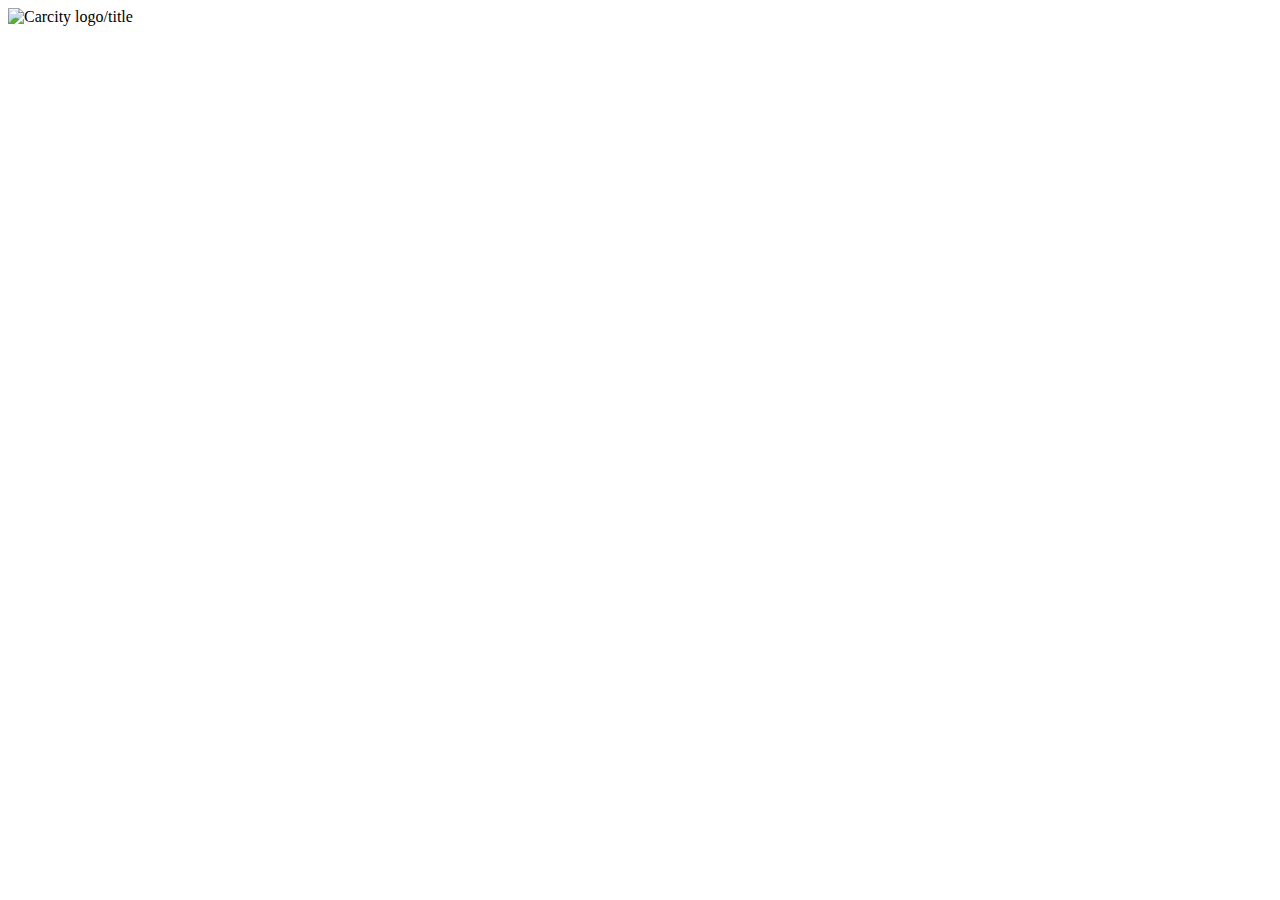
==== index.html @ 258c3e5c "basic" ====
<!DOCTYPE html>
<html lang="en">
<head>
    <meta charset="UTF-8">
    <meta http-equiv="X-UA-Compatible" content="IE=edge">
    <meta name="viewport" content="width=device-width, initial-scale=1.0">
    <title>Document</title>
    <link rel="stylesheet" href="./css/reset.css">
    <link rel="stylesheet" href="./css/main.css">

</head>
<body>
    <div class="container"> 
        <img src="imageinsvg/carcitylogo (1).svg" alt="Carcity logo/title" class="Logo">
        <!--add carcity logo here--> 
        </img>
        <nav>
            <ul class="other options" >



            </ul>


        </nav>
    </div>
</body>
</html>
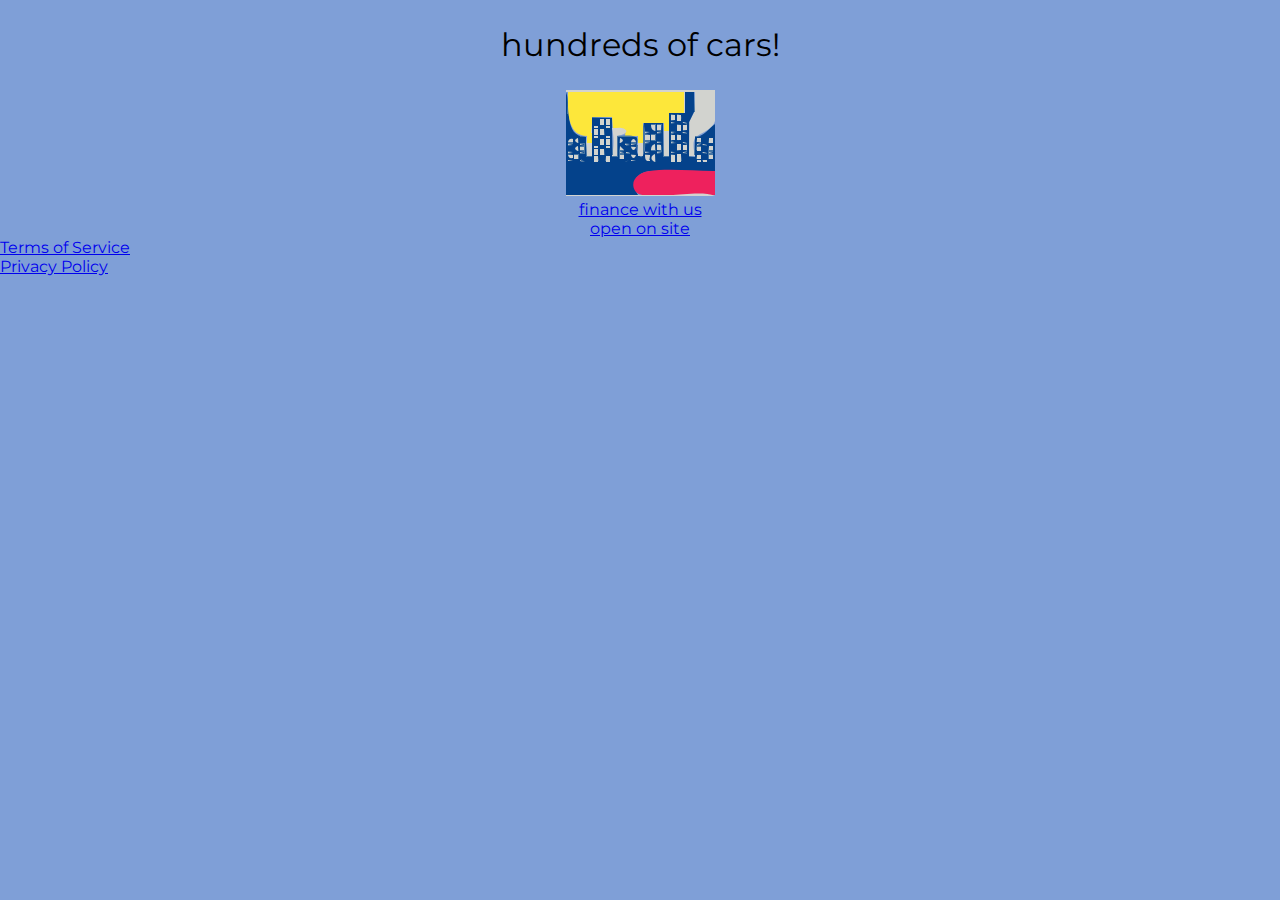
==== commit 585d46e3: "css home page edits" ====
--- a/index.html
+++ b/index.html
@@ -10,19 +10,48 @@
 
 </head>
 <body>
-    <div class="container"> 
-        <img src="imageinsvg/carcitylogo (1).svg" alt="Carcity logo/title" class="Logo">
-        <!--add carcity logo here--> 
-        </img>
-        <nav>
-            <ul class="other options" >
+
+    <div class="everything"> 
+
+        
+
+        <section> <!--text on left--> 
+            <p class="flavourtext">hundreds of cars!</p> 
+        </section>
+
+        <nav> <!--sidebar--> 
+            <div class="home-page-sidebar-navigation">
+                <img src="imageinsvg/carcitylogo (1).svg" alt="Carcity logo/title" class="Logo">
+                <!--add carcity logo here--> 
+                </img>
+
+                <div class="other-options">
+                    <ul>
+                        <li><a href="#">finance with us</a></li>
+                        <li><a href="#">open on site</a></li>
 
 
 
-            </ul>
+                    </ul>
+                </div>
+            </div>
 
 
         </nav>
+
+
+        <div class="blue leftside container">
+            <!--add car pictures here-->
+        </div>
+        
+    </div>
+
+    <div class="footer-container">
+    <ul class="'footer-links">
+            
+        <li><a href="#">Terms of Service</a></li>
+        <li><a href="#">Privacy Policy</a></li>
+    </ul>
     </div>
 </body>
 </html>--- a/css/main.css
+++ b/css/main.css
@@ -0,0 +1,23 @@
+@import url('https://fonts.googleapis.com/css?family=Montserrat:400,600');
+
+body {
+    margin: 0; 
+    background: rgba(100, 139, 206, 0.824);
+    font-family: 'Montserrat', sans-serif;
+}
+
+p, blockquote {
+    font-size: 2rem;
+    line-height: 1.6rem ;
+}
+
+ul {
+    list-style-type: none;
+    margin: 0;
+    padding: 0;
+
+}
+
+.everything {
+    text-align:  center;
+}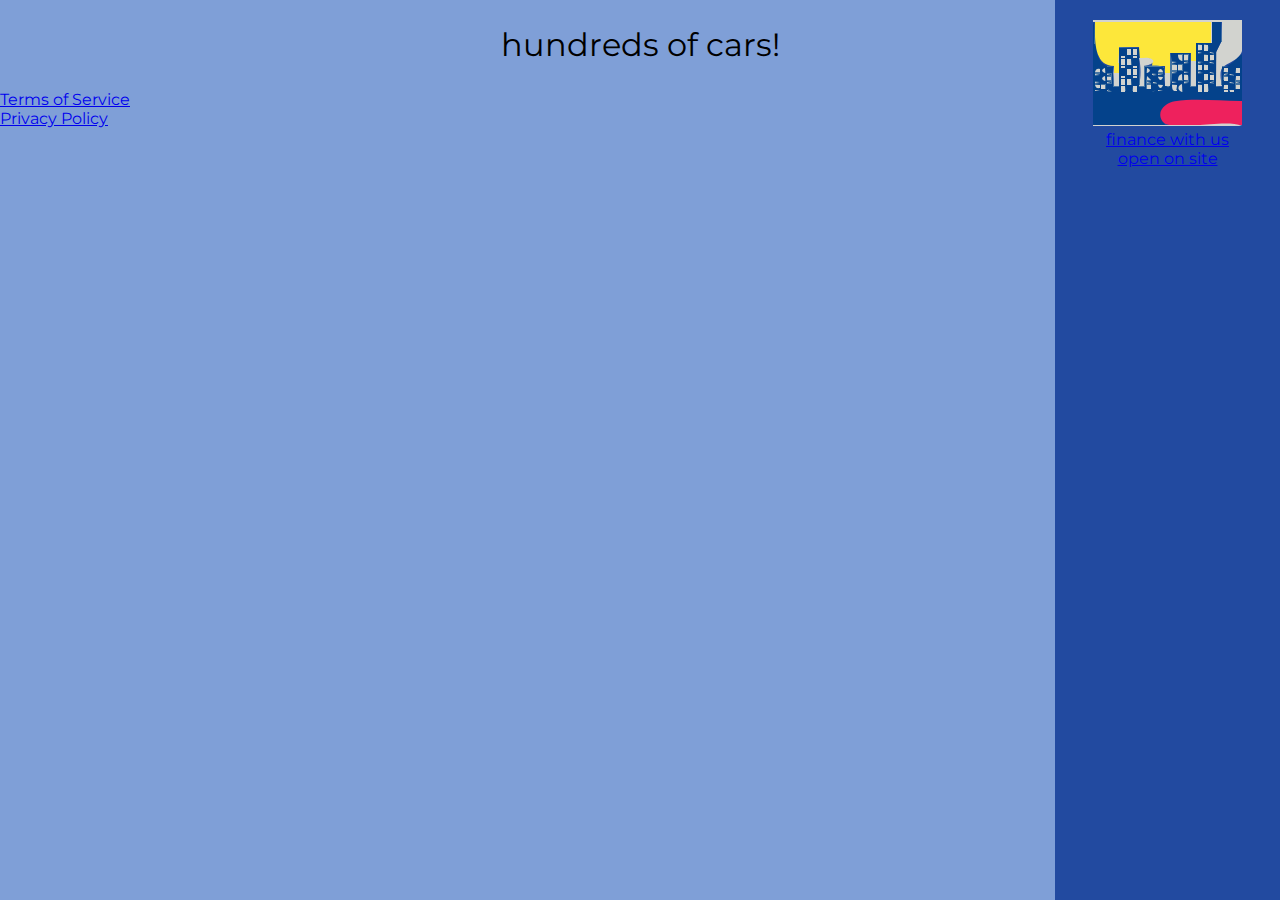
==== commit 61149ab9: "sidebar" ====
--- a/index.html
+++ b/index.html
@@ -21,19 +21,27 @@
 
         <nav> <!--sidebar--> 
             <div class="home-page-sidebar-navigation">
-                <img src="imageinsvg/carcitylogo (1).svg" alt="Carcity logo/title" class="Logo">
-                <!--add carcity logo here--> 
-                </img>
 
-                <div class="other-options">
-                    <ul>
-                        <li><a href="#">finance with us</a></li>
-                        <li><a href="#">open on site</a></li>
+                <div class="sidebar">
+
+                    <img src="imageinsvg/carcitylogo (1).svg" alt="Carcity logo/title" class="Logo">
+                    <!--add carcity logo here--> 
+                    </img>
+
+
+                    <div class="other-options">
+                        <ul>
+                            <li><a href="#">finance with us</a></li>
+                            <li><a href="#">open on site</a></li>
 
 
 
-                    </ul>
-                </div>
+                        </ul>
+
+                    </div>
+                
+                </div>    
+
             </div>
 
 
--- a/css/main.css
+++ b/css/main.css
@@ -20,4 +20,16 @@
 
 .everything {
     text-align:  center;
+}
+
+.home-page-sidebar-navigation .sidebar{
+    background: rgb(34, 74, 160);
+    position: fixed;
+    top: 0;
+    right: 0;
+    width: 225px;
+    height: 100%;
+    padding: 20px 0;
+    transition: all 0.5s ease-in-out;
+
 }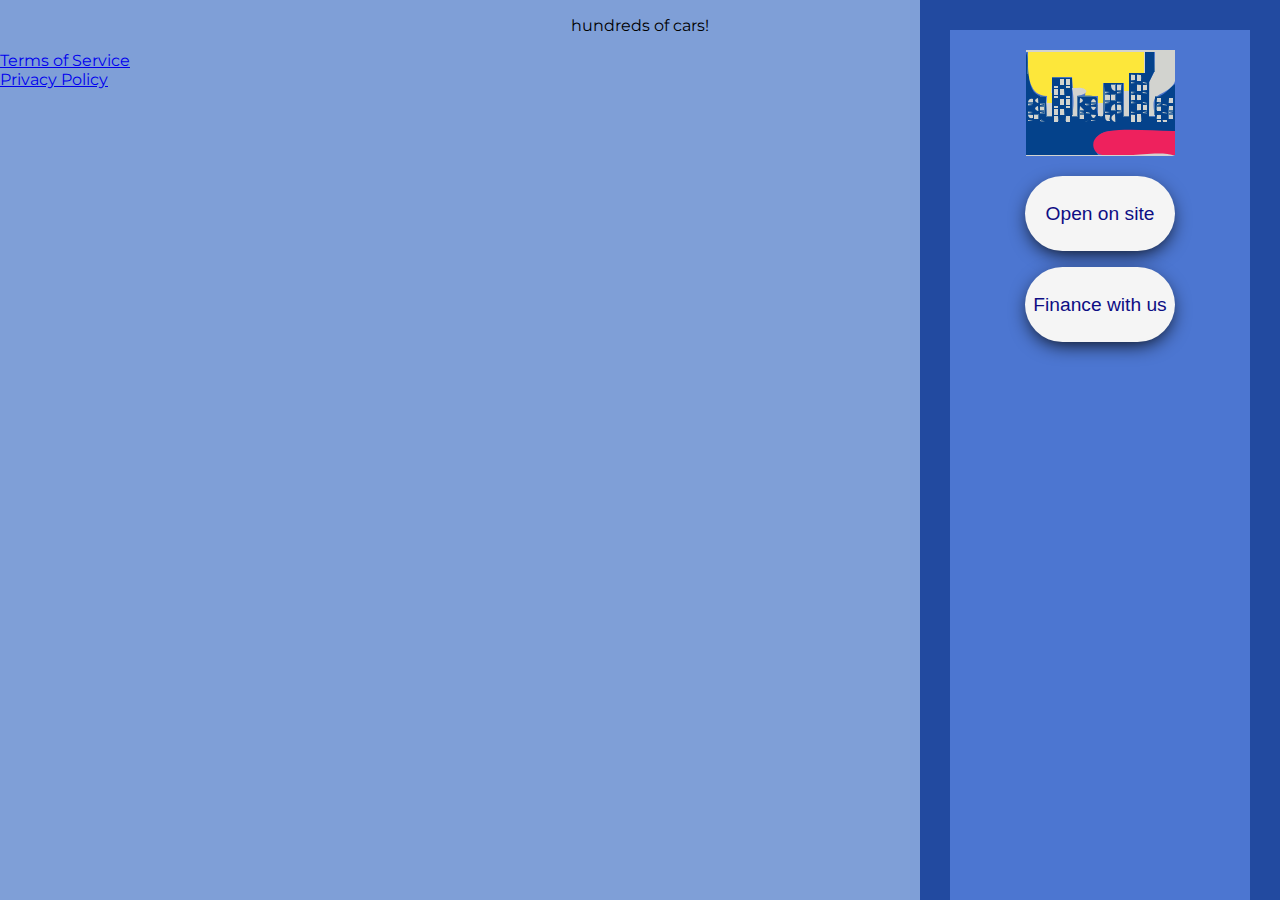
==== commit 0d41742e: "buttons" ====
--- a/index.html
+++ b/index.html
@@ -29,14 +29,15 @@
                     </img>
 
 
-                    <div class="other-options">
-                        <ul>
-                            <li><a href="#">finance with us</a></li>
-                            <li><a href="#">open on site</a></li>
-
-
-
-                        </ul>
+                   <div class="other-options-onsite">
+                        <button class="onsite">
+                            <p class="p-onsite">Open on site</p>
+                        </button>
+                    </div>
+                    <div class="other-options-finances">
+                        <button class="finance">
+                            <p class="p-fiances">Finance with us</p>
+                        </button>
 
                     </div>
                 
--- a/css/main.css
+++ b/css/main.css
@@ -6,10 +6,7 @@
     font-family: 'Montserrat', sans-serif;
 }
 
-p, blockquote {
-    font-size: 2rem;
-    line-height: 1.6rem ;
-}
+
 
 ul {
     list-style-type: none;
@@ -18,18 +15,42 @@
 
 }
 
+.other-options-onsite{
+    padding: 1rem;
+}
+
+button{
+    font-size: 1.2rem;
+    width: 150px;
+    height: 75px;
+    border: 0;
+    outline: none;
+    background: whitesmoke;
+    color: rgb(14, 14, 132);
+    border-radius: 40px;
+    text-align: center;
+    box-shadow: 0 6px 20px -5px black;
+    
+}
+
+button hover{
+    color: rgb(0, 0, 0);
+}
+
 .everything {
     text-align:  center;
 }
 
 .home-page-sidebar-navigation .sidebar{
-    background: rgb(34, 74, 160);
+    border: 30px solid rgb(34, 74, 160);
+    background: rgb(76, 118, 209);
     position: fixed;
     top: 0;
     right: 0;
-    width: 225px;
+    width: 300px;
     height: 100%;
     padding: 20px 0;
     transition: all 0.5s ease-in-out;
+    
 
 }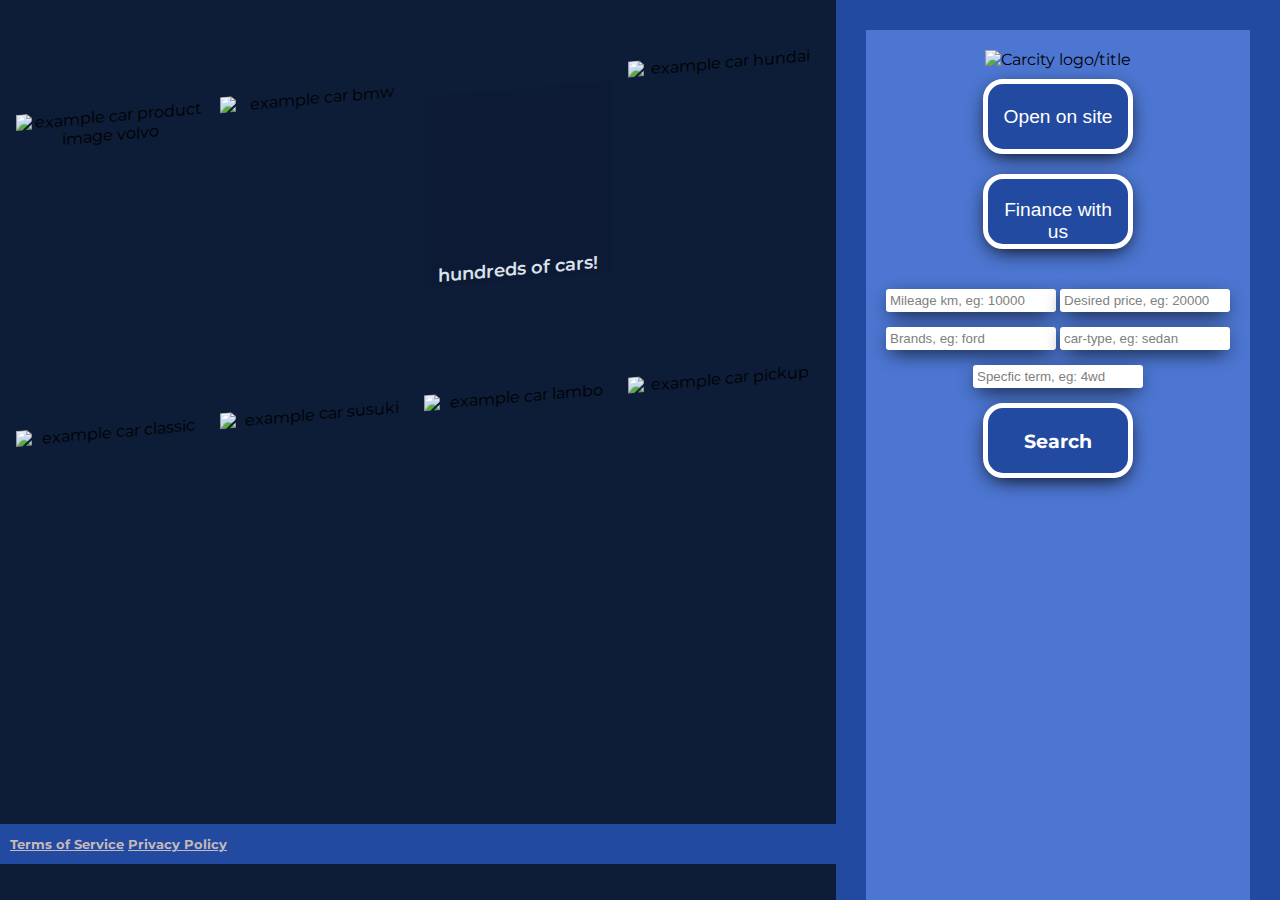
==== commit 2b8ef4b7: "starting carsearch page and other small edits" ====
--- a/index.html
+++ b/index.html
@@ -5,8 +5,8 @@
     <meta http-equiv="X-UA-Compatible" content="IE=edge">
     <meta name="viewport" content="width=device-width, initial-scale=1.0">
     <title>Document</title>
-    <link rel="stylesheet" href="./css/reset.css">
-    <link rel="stylesheet" href="./css/main.css">
+    <link rel="stylesheet" href="css/reset.css">
+    <link rel="stylesheet" href="css/main.css">
 
 </head>
 <body>
@@ -14,53 +14,81 @@
     <div class="everything"> 
 
         
+        <div class="main-container">
 
-        <section> <!--text on left--> 
-            <p class="flavourtext">hundreds of cars!</p> 
-        </section>
-
-        <nav> <!--sidebar--> 
-            <div class="home-page-sidebar-navigation">
-
-                <div class="sidebar">
-
-                    <img src="imageinsvg/carcitylogo (1).svg" alt="Carcity logo/title" class="Logo">
-                    <!--add carcity logo here--> 
-                    </img>
-
-
-                   <div class="other-options-onsite">
-                        <button class="onsite">
-                            <p class="p-onsite">Open on site</p>
-                        </button>
+            <div class="image-grid">
+                <img src="https://carwow-uk-wp-3.imgix.net/Volvo-XC40-white-scaled.jpg" alt="example car product image volvo">
+                <img src="https://images.pexels.com/photos/170811/pexels-photo-170811.jpeg" alt="example car bmw"> 
+                    <div class="flavourtext-background">
+                        <p class="flavourtext">hundreds of cars!</p> 
                     </div>
-                    <div class="other-options-finances">
-                        <button class="finance">
-                            <p class="p-fiances">Finance with us</p>
-                        </button>
-
-                    </div>
-                
-                </div>    
+                <img src="https://altousmotors.com.au/wp-content/uploads/2020/10/2.jpg" alt="example car hundai">
+                <img src="https://mgcc.com.au/wanted/laj481-3.jpg" alt="example car classic">
+                <img src="https://carsguide-res.cloudinary.com/image/upload/f_auto,fl_lossy,q_auto,t_cg_hero_large/v1/editorial/review/hero_image/2020-Suzuki-Swift-GL-Navigator-Auto-red-1001x565-1.jpg" alt="example car susuki">
+                <img src="http://autorepairshamburg.com/wp-content/uploads/2021/04/how-much-would-you-pay-for-a-salvaged-lamborghini-huracan-performante-1200x900.jpg" alt="example car lambo">
+                <img src="https://images.drive.com.au/driveau/image/upload/c_fill,f_auto,h_255,q_auto:best,w_445/vehicles/used/B9G7SIHfSXe5L1rAbVdR" alt="example car pickup">
+            
 
             </div>
 
+        </div>
+
+
+        <nav class="nav-sidebars"> <!--sidebar--> 
+                <div class="home-page-sidebar-navigation">
+                    <div class="sidebar">
+
+                        <img src="https://www.carcity.com.au/images/logo.png" alt="Carcity logo/title" class="Logo">
+                        <!--add carcity logo here--> 
+                        </img>
+
+
+                        <div class="other-options-onsite">
+                         <button class="onsite">
+                             <p class="p-onsite">Open on site</p>
+                           </button>
+                        </div>
+
+                        <div class="other-options-finances">
+                            <button class="finance">
+                              <p class="p-fiances">Finance with us</p>
+                            </button>
+
+                        </div>
+                        
+                        <input class="Milage" type="text" placeholder="Mileage km, eg: 10000"></input>
+                        <input class="Price" type="text" placeholder="Desired price, eg: 20000"></input>
+                        <input class="Brands" type="text" placeholder="Brands, eg: ford"></input>
+                        <input class="car-type" type="text" placeholder="car-type, eg: sedan"></input>
+                        <input class="Specfics" type="text" placeholder="Specfic term, eg: 4wd"></input>
+
+                        <div class="other-options-finances">
+                            <button class="Search">
+                              <ul><li><a class="a-search" href="pages/carsearch.html">Search</a></li></ul>
+                            </button>
+
+                        </div>
+                        
+                    </div>    
+
+                </div>
 
         </nav>
 
 
-        <div class="blue leftside container">
-            <!--add car pictures here-->
-        </div>
-        
+
     </div>
 
-    <div class="footer-container">
-    <ul class="'footer-links">
-            
-        <li><a href="#">Terms of Service</a></li>
-        <li><a href="#">Privacy Policy</a></li>
-    </ul>
+    <div id="footer-outer">
+        <div class="footer-table">
+          <ul id="footer-links">
+            <li><a class="footerlink" href="#">Terms of Service</a></li>
+            <li><a class="footerlink" href="#">Privacy Policy</a></li>
+          </ul>
+        </div>
     </div>
+
 </body>
-</html>+</html>
+
+<!-- box-shadow: 0 6px 20px -5px black inset; put this into javascript on button press-->--- a/css/main.css
+++ b/css/main.css
@@ -2,22 +2,90 @@
 
 body {
     margin: 0; 
-    background: rgba(100, 139, 206, 0.824);
+    background: rgba(1, 17, 45, 0.952);
     font-family: 'Montserrat', sans-serif;
+    background-image: url(https://static.photocrowd.com/upl/dw/cms.SW1POXRq6etAsv8q2WTQ-hd.jpeg);
+    
 }
 
 
+.image-grid{
+    --gap: 16px;
+    --number-columns: 4;
+    --image-height: 300px;
+
+    margin-top: 5%;
+    transform: skewY(-5deg);
+    box-sizing: border-box;
+    padding: var(--gap); 
+    width: 65%;
+    display: grid;
+    grid-template-columns: repeat(var(--number-columns), 1fr);
+    grid-auto-rows: var(--image-height);
+    gap:var(--gap);
+    padding-bottom: 10%;
+    
+     
+}
+
+.image-grid > img {
+    width: 100%;
+    height: 100%;
+    object-fit: cover;
+    
+}
+
+@media screen and (max-width: 1024px) {
+    .image-grid {
+        --number-columns: 2;
+        --row-height:200px;
+        width: 60%;
+
+    }
+}
+
+@media screen and (max-width: 500px) {
+    .image-grid {
+        --number-columns: 1;
+        --row-height:200px;
+        width: 50%;
+
+    }
+}
 
 ul {
     list-style-type: none;
     margin: 0;
     padding: 0;
-
+    
 }
 
+p.flavourtext{
+    background-color: rgba(1, 2, 33, 0.071);
+    padding-top: 90%;
+    font-size: large;
+    font-family: 'Montserrat', sans-serif;
+    font-weight: 600;
+    color: aliceblue;
+    text-align: center;
+}
+
+.flavourtext-background{
+    background-image: url(https://static.vecteezy.com/system/resources/thumbnails/004/553/274/small/silhouette-of-big-city-on-background-of-dark-sky-illustration-free-vector.jpg); 
+    background-size: cover; 
+    opacity: 0.9;
+}
+
+
+
 .other-options-onsite{
-    padding: 1rem;
+    padding: 10px 0 20px 0 ;
 }
+
+.other-options-finances{
+    padding: 0px 0 40px 0 ;
+}
+
 
 button{
     font-size: 1.2rem;
@@ -25,32 +93,97 @@
     height: 75px;
     border: 0;
     outline: none;
-    background: whitesmoke;
-    color: rgb(14, 14, 132);
-    border-radius: 40px;
+    background: rgb(34,74,160);
+    color: rgb(255, 255, 255);
+    border-radius: 20px;
     text-align: center;
     box-shadow: 0 6px 20px -5px black;
-    
+    border: 5px solid rgb(255, 255, 255);
 }
 
-button hover{
-    color: rgb(0, 0, 0);
+
+
+button:hover{
+    background: rgb(37, 104, 197);
 }
 
 .everything {
     text-align:  center;
 }
 
-.home-page-sidebar-navigation .sidebar{
+
+.home-page-sidebar-navigation {
     border: 30px solid rgb(34, 74, 160);
     background: rgb(76, 118, 209);
     position: fixed;
     top: 0;
     right: 0;
-    width: 300px;
+    width: 30%;
     height: 100%;
-    padding: 20px 0;
+    padding: 20px 0 0 0;
     transition: all 0.5s ease-in-out;
+
+}
+
+
+
+#footer-outer {
+	height: 40px;
+	background: rgb(34, 74, 160);
     
+}
 
-}+.footer-table {
+	display: block;   
+	margin: 0 auto;
+}
+
+ul#footer-links {
+    
+	min-width: 696px;
+	list-style: none;
+	padding: 10px 10px 10px 10px;
+
+	}
+	ul#footer-links li {
+        
+		display: inline;
+	}
+    
+.footerlink{
+    font-family: 'Montserrat', sans-serif;
+    color: rgb(198, 185, 185);
+    font-size: small;
+    font-weight: bold;
+}
+
+input{
+    border: none;
+    appearance: none;
+    padding: 4px ;
+    border-radius: 3px;
+    width: 162px;
+    margin-bottom: 15px;
+    box-shadow: 0 6px 20px -5px black;
+}
+
+input::placeholder{
+    color: grey;
+    transition: color 0.3s ease;
+    display: block;
+    width: 100%;
+    min-width: 100% !important;
+}
+
+input:focus::placeholder {
+    color: transparent;
+}
+
+.a-search{
+    font-family: 'Montserrat', sans-serif;
+    color: rgb(255, 255, 255);
+    font-weight: bold;
+    text-decoration: none;
+
+}
+
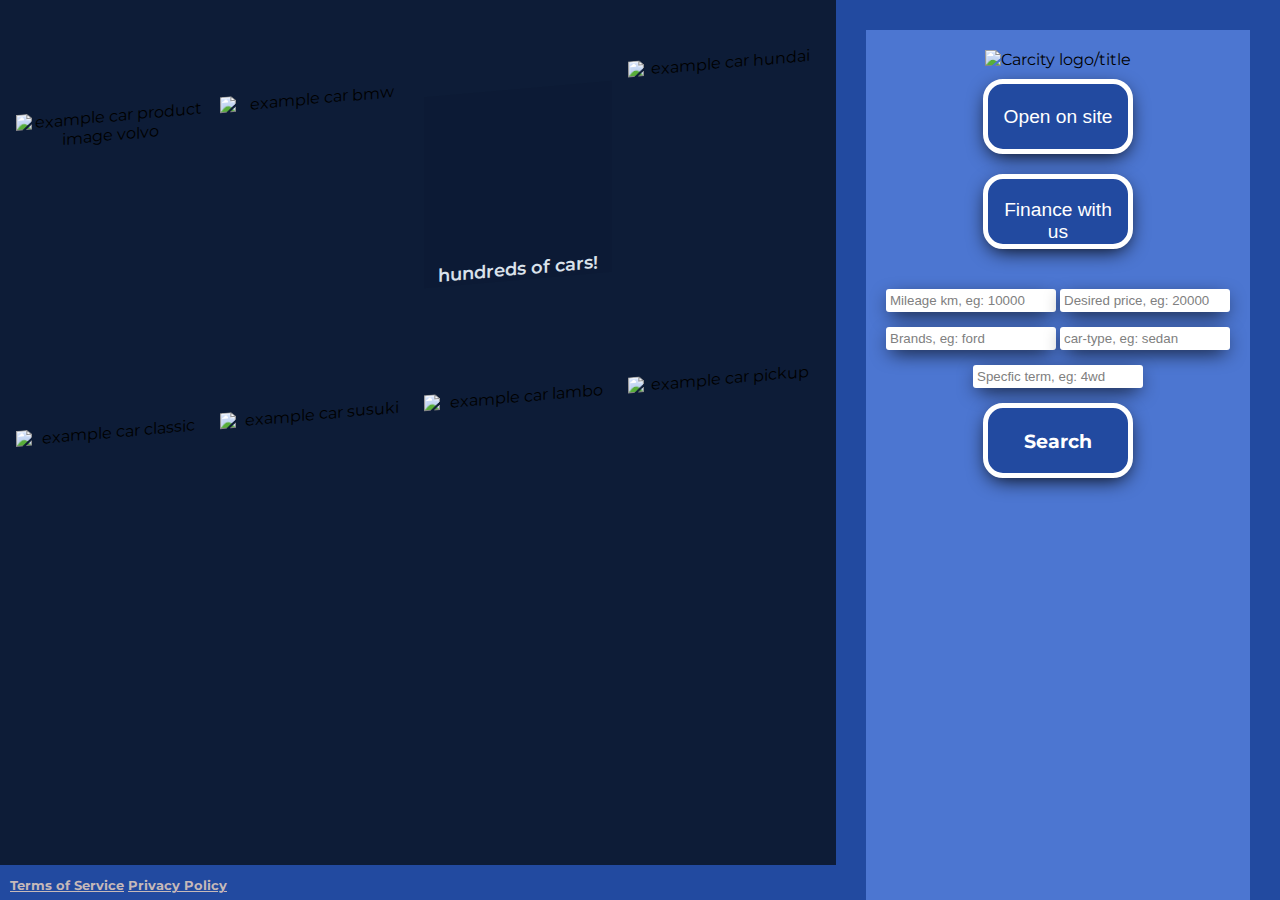
==== commit 61c1e69a: "fixing picutres being behind footer may have bitten more than i can chew" ====
--- a/index.html
+++ b/index.html
@@ -9,7 +9,7 @@
     <link rel="stylesheet" href="css/main.css">
 
 </head>
-<body>
+<body class="homebody">
 
     <div class="everything"> 
 
--- a/css/main.css
+++ b/css/main.css
@@ -25,6 +25,7 @@
     gap:var(--gap);
     padding-bottom: 10%;
     
+    
      
 }
 
@@ -32,6 +33,7 @@
     width: 100%;
     height: 100%;
     object-fit: cover;
+
     
 }
 
@@ -41,16 +43,19 @@
         --row-height:200px;
         width: 60%;
 
+
     }
 }
 
-@media screen and (max-width: 500px) {
+@media screen and (max-width: 700px) {
     .image-grid {
         --number-columns: 1;
         --row-height:200px;
         width: 50%;
+ 
 
     }
+
 }
 
 ul {
@@ -99,6 +104,7 @@
     text-align: center;
     box-shadow: 0 6px 20px -5px black;
     border: 5px solid rgb(255, 255, 255);
+    z-index: 2;
 }
 
 
@@ -122,20 +128,25 @@
     height: 100%;
     padding: 20px 0 0 0;
     transition: all 0.5s ease-in-out;
-
+    z-index: 1;
 }
 
 
 
 #footer-outer {
-	height: 40px;
+	height: 35px;
 	background: rgb(34, 74, 160);
+    width: 100%;
+    position: fixed;
+    bottom: 0;
+    z-index: 0;
     
 }
 
 .footer-table {
 	display: block;   
-	margin: 0 auto;
+	
+
 }
 
 ul#footer-links {
@@ -172,7 +183,7 @@
     transition: color 0.3s ease;
     display: block;
     width: 100%;
-    min-width: 100% !important;
+    min-width: 100;
 }
 
 input:focus::placeholder {
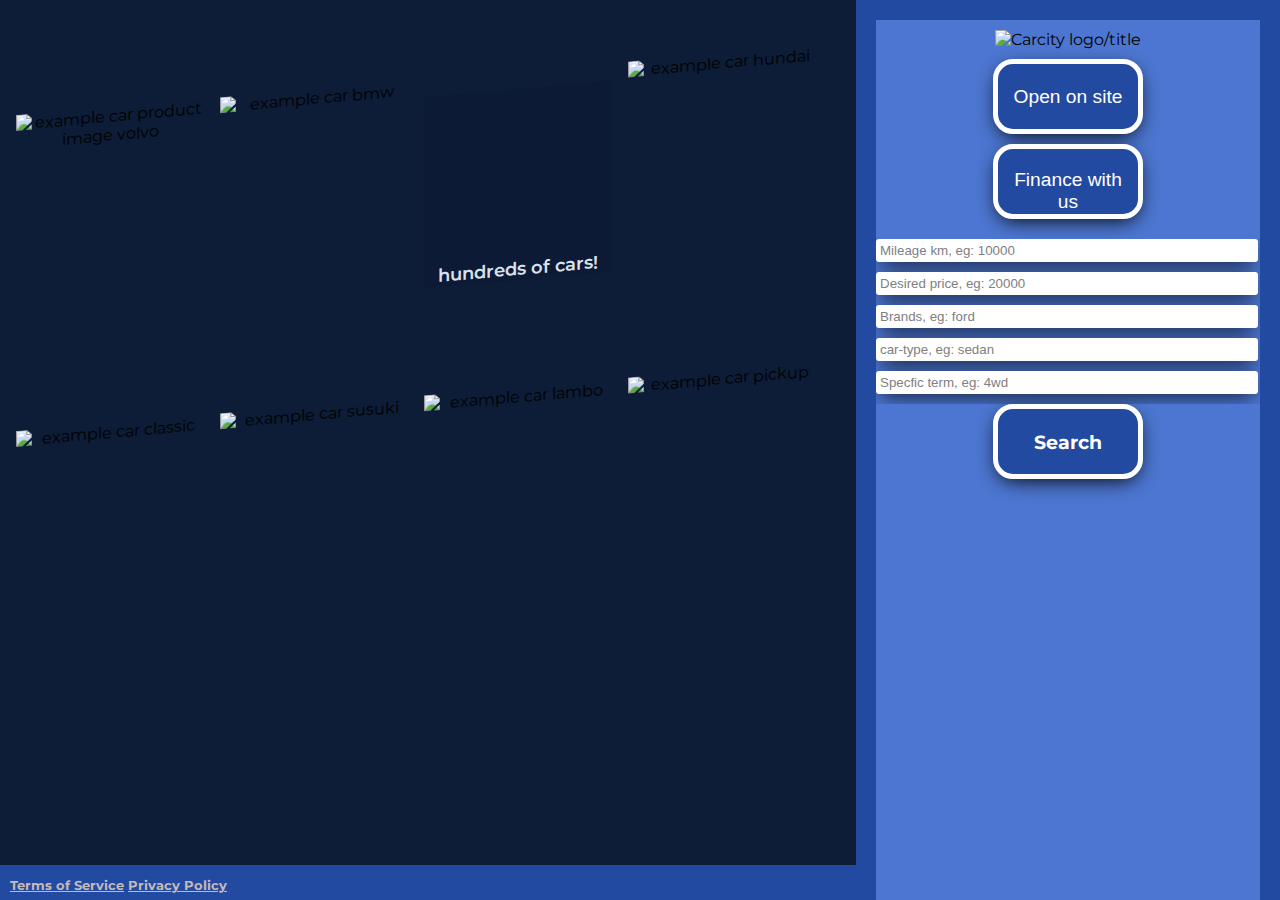
==== commit 2fa9118a: "formating issues" ====
--- a/index.html
+++ b/index.html
@@ -39,7 +39,7 @@
                     <div class="sidebar">
 
                         <img src="https://www.carcity.com.au/images/logo.png" alt="Carcity logo/title" class="Logo">
-                        <!--add carcity logo here--> 
+
                         </img>
 
 
@@ -55,15 +55,15 @@
                             </button>
 
                         </div>
-                        
-                        <input class="Milage" type="text" placeholder="Mileage km, eg: 10000"></input>
-                        <input class="Price" type="text" placeholder="Desired price, eg: 20000"></input>
-                        <input class="Brands" type="text" placeholder="Brands, eg: ford"></input>
-                        <input class="car-type" type="text" placeholder="car-type, eg: sedan"></input>
-                        <input class="Specfics" type="text" placeholder="Specfic term, eg: 4wd"></input>
-
-                        <div class="other-options-finances">
-                            <button class="Search">
+                            <span class="span-inputs">
+                                <input class="Milage" type="text" placeholder="Mileage km, eg: 10000"></input>
+                                <input class="Price" type="text" placeholder="Desired price, eg: 20000"></input>
+                                <input class="Brands" type="text" placeholder="Brands, eg: ford"></input>
+                                <input class="car-type" type="text" placeholder="car-type, eg: sedan"></input>
+                                <input class="Specfics" type="text" placeholder="Specfic term, eg: 4wd"></input>
+                            </span>
+                        <div class="search">
+                            <button class="b-Search">
                               <ul><li><a class="a-search" href="pages/carsearch.html">Search</a></li></ul>
                             </button>
 
--- a/css/main.css
+++ b/css/main.css
@@ -1,10 +1,18 @@
 @import url('https://fonts.googleapis.com/css?family=Montserrat:400,600');
 
-body {
+.homebody {
     margin: 0; 
     background: rgba(1, 17, 45, 0.952);
     font-family: 'Montserrat', sans-serif;
     background-image: url(https://static.photocrowd.com/upl/dw/cms.SW1POXRq6etAsv8q2WTQ-hd.jpeg);
+    
+}
+
+.carsearchbody {
+    margin: 0; 
+    background: rgba(1, 17, 45, 0.952);
+    font-family: 'Montserrat', sans-serif;
+    background-image: url(https://media.istockphoto.com/photos/light-blue-watercolor-background-picture-id1301156172?b=1&k=20&m=1301156172&s=170667a&w=0&h=Ag7FeKGlohIwsKuJqTU180CL01lSGQieqEWv6mKK4n4=);
     
 }
 
@@ -84,11 +92,11 @@
 
 
 .other-options-onsite{
-    padding: 10px 0 20px 0 ;
+    padding: 10px 0 10px 0 ;
 }
 
 .other-options-finances{
-    padding: 0px 0 40px 0 ;
+    padding: 0px 0 20px 0 ;
 }
 
 
@@ -119,14 +127,14 @@
 
 
 .home-page-sidebar-navigation {
-    border: 30px solid rgb(34, 74, 160);
+    border: 20px solid rgb(34, 74, 160);
     background: rgb(76, 118, 209);
     position: fixed;
     top: 0;
     right: 0;
     width: 30%;
     height: 100%;
-    padding: 20px 0 0 0;
+    padding: 10px 0 0 0;
     transition: all 0.5s ease-in-out;
     z-index: 1;
 }
@@ -174,7 +182,7 @@
     padding: 4px ;
     border-radius: 3px;
     width: 162px;
-    margin-bottom: 15px;
+    margin-bottom: 10px;
     box-shadow: 0 6px 20px -5px black;
 }
 
@@ -198,3 +206,11 @@
 
 }
 
+input {
+    width: 100%;
+}
+.span-inputs {
+    display: block;
+    overflow: hidden;
+    padding-right:10px;
+}
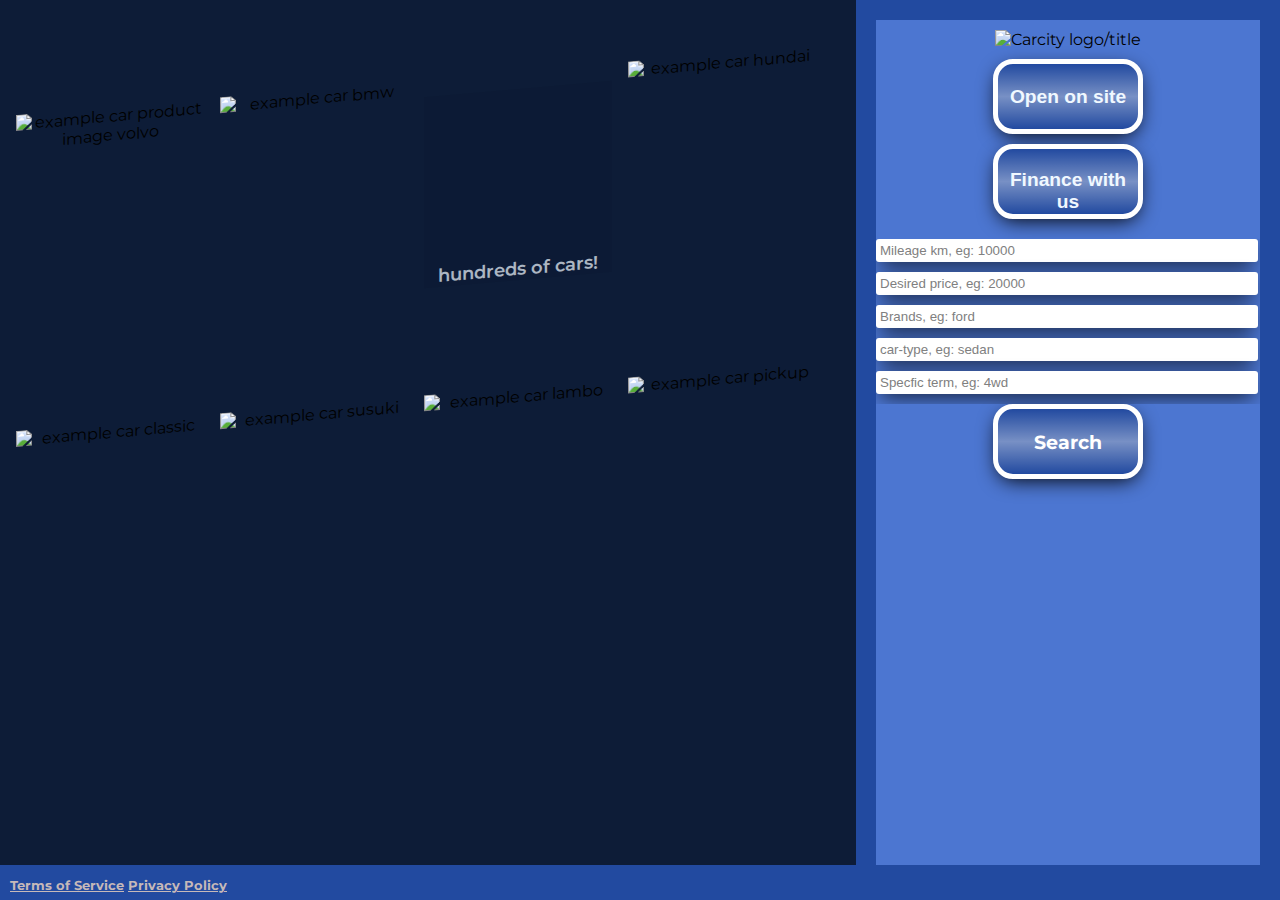
==== commit 587ee56c: "additional edits" ====
--- a/index.html
+++ b/index.html
@@ -5,7 +5,7 @@
     <meta http-equiv="X-UA-Compatible" content="IE=edge">
     <meta name="viewport" content="width=device-width, initial-scale=1.0">
     <title>Document</title>
-    <link rel="stylesheet" href="css/reset.css">
+    <link rel="reset" href="css/reset.css">
     <link rel="stylesheet" href="css/main.css">
 
 </head>
@@ -14,19 +14,19 @@
     <div class="everything"> 
 
         
-        <div class="main-container">
+        <div class="index-main-container">
 
             <div class="image-grid">
-                <img src="https://carwow-uk-wp-3.imgix.net/Volvo-XC40-white-scaled.jpg" alt="example car product image volvo">
-                <img src="https://images.pexels.com/photos/170811/pexels-photo-170811.jpeg" alt="example car bmw"> 
+                <img src="images/example car product volvo.jpg" alt="example car product image volvo">
+                <img src="images/example car bmw.jpeg" alt="example car bmw"> 
                     <div class="flavourtext-background">
                         <p class="flavourtext">hundreds of cars!</p> 
                     </div>
-                <img src="https://altousmotors.com.au/wp-content/uploads/2020/10/2.jpg" alt="example car hundai">
-                <img src="https://mgcc.com.au/wanted/laj481-3.jpg" alt="example car classic">
-                <img src="https://carsguide-res.cloudinary.com/image/upload/f_auto,fl_lossy,q_auto,t_cg_hero_large/v1/editorial/review/hero_image/2020-Suzuki-Swift-GL-Navigator-Auto-red-1001x565-1.jpg" alt="example car susuki">
-                <img src="http://autorepairshamburg.com/wp-content/uploads/2021/04/how-much-would-you-pay-for-a-salvaged-lamborghini-huracan-performante-1200x900.jpg" alt="example car lambo">
-                <img src="https://images.drive.com.au/driveau/image/upload/c_fill,f_auto,h_255,q_auto:best,w_445/vehicles/used/B9G7SIHfSXe5L1rAbVdR" alt="example car pickup">
+                <img src="images/example car hundai but is acutally honda.jpg" alt="example car hundai">
+                <img src="images/example car classic.jpg" alt="example car classic">
+                <img src="images/example car susuki.webp" alt="example car susuki">
+                <img src="images/example car lambo.jpg" alt="example car lambo">
+                <img src="images/example car pickup.avif" alt="example car pickup">
             
 
             </div>
@@ -38,32 +38,35 @@
                 <div class="home-page-sidebar-navigation">
                     <div class="sidebar">
 
-                        <img src="https://www.carcity.com.au/images/logo.png" alt="Carcity logo/title" class="Logo">
-
-                        </img>
+                        <img src="images/car city logo.png" alt="Carcity logo/title" class="Logo"></img>                        </img>
 
 
                         <div class="other-options-onsite">
-                         <button class="onsite">
-                             <p class="p-onsite">Open on site</p>
+                         <button class="onsite button">
+                            <p class="p-onsite">Open on site</p>
                            </button>
                         </div>
 
                         <div class="other-options-finances">
-                            <button class="finance">
+                            <button class="finance button">
                               <p class="p-fiances">Finance with us</p>
                             </button>
 
                         </div>
                             <span class="span-inputs">
-                                <input class="Milage" type="text" placeholder="Mileage km, eg: 10000"></input>
-                                <input class="Price" type="text" placeholder="Desired price, eg: 20000"></input>
-                                <input class="Brands" type="text" placeholder="Brands, eg: ford"></input>
-                                <input class="car-type" type="text" placeholder="car-type, eg: sedan"></input>
-                                <input class="Specfics" type="text" placeholder="Specfic term, eg: 4wd"></input>
+                                <input class="indexinput" type="text" placeholder="Mileage km, eg: 10000"></input>
+
+                                <input class="indexinput" type="text" placeholder="Desired price, eg: 20000"></input>
+
+                                <input class="indexinput" type="text" placeholder="Brands, eg: ford"></input>
+
+                                <input class="indexinput" type="text" placeholder="car-type, eg: sedan"></input>
+
+                                <input class="indexinput" type="text" placeholder="Specfic term, eg: 4wd"></input>
                             </span>
+                            
                         <div class="search">
-                            <button class="b-Search">
+                            <button class="b-Search button">
                               <ul><li><a class="a-search" href="pages/carsearch.html">Search</a></li></ul>
                             </button>
 
--- a/css/main.css
+++ b/css/main.css
@@ -1,10 +1,11 @@
 @import url('https://fonts.googleapis.com/css?family=Montserrat:400,600');
+
 
 .homebody {
     margin: 0; 
     background: rgba(1, 17, 45, 0.952);
     font-family: 'Montserrat', sans-serif;
-    background-image: url(https://static.photocrowd.com/upl/dw/cms.SW1POXRq6etAsv8q2WTQ-hd.jpeg);
+    background-image: url(/images/homepagebackground.jpeg);
     
 }
 
@@ -12,7 +13,8 @@
     margin: 0; 
     background: rgba(1, 17, 45, 0.952);
     font-family: 'Montserrat', sans-serif;
-    background-image: url(https://media.istockphoto.com/photos/light-blue-watercolor-background-picture-id1301156172?b=1&k=20&m=1301156172&s=170667a&w=0&h=Ag7FeKGlohIwsKuJqTU180CL01lSGQieqEWv6mKK4n4=);
+    background-image: url(/images/carsearchpagebackground.jpg);
+
     
 }
 
@@ -45,14 +47,45 @@
     
 }
 
+/*       backup if javascript doesnt work
+.carsearch-f-grid{
+    --gap: 16px;
+    --number-columns: 4;
+    --image-height: 300px;
+
+    margin-top: 5%;
+    box-sizing: border-box;
+    padding: var(--gap); 
+    width: 65%;
+    display: grid;
+    grid-template-columns: repeat(var(--number-columns), 1fr);
+    grid-auto-rows: var(--image-height);
+    gap:var(--gap);
+    padding-bottom: 10%;
+    
+    
+     
+}
+
+.carsearch-product-grid > img {
+    width: 100%;
+    height: 30%;
+    object-fit: cover;
+
+    
+}
+*/
+
 @media screen and (max-width: 1024px) {
     .image-grid {
         --number-columns: 2;
         --row-height:200px;
         width: 60%;
 
-
     }
+
+    
+    
 }
 
 @media screen and (max-width: 700px) {
@@ -84,9 +117,9 @@
 }
 
 .flavourtext-background{
-    background-image: url(https://static.vecteezy.com/system/resources/thumbnails/004/553/274/small/silhouette-of-big-city-on-background-of-dark-sky-illustration-free-vector.jpg); 
+    background-image: url(/images/index\ flavourtext\ background.jpg); 
     background-size: cover; 
-    opacity: 0.9;
+    opacity: 0.7;
 }
 
 
@@ -100,7 +133,7 @@
 }
 
 
-button{
+.button{
     font-size: 1.2rem;
     width: 150px;
     height: 75px;
@@ -108,16 +141,18 @@
     outline: none;
     background: rgb(34,74,160);
     color: rgb(255, 255, 255);
+    background-image: linear-gradient(transparent,rgba(255, 255, 255, 0.388),transparent);
     border-radius: 20px;
     text-align: center;
     box-shadow: 0 6px 20px -5px black;
     border: 5px solid rgb(255, 255, 255);
     z-index: 2;
-}
-
-
-
-button:hover{
+    
+}
+
+
+
+.button:hover{
     background: rgb(37, 104, 197);
 }
 
@@ -137,6 +172,8 @@
     padding: 10px 0 0 0;
     transition: all 0.5s ease-in-out;
     z-index: 1;
+    
+
 }
 
 
@@ -147,7 +184,7 @@
     width: 100%;
     position: fixed;
     bottom: 0;
-    z-index: 0;
+    z-index: 3;
     
 }
 
@@ -176,17 +213,664 @@
     font-weight: bold;
 }
 
-input{
+
+input::placeholder{
+    color: grey;
+    transition: color 0.3s ease;
+    display: block;
+    width: 100%;
+    min-width: 100;
+}
+
+input:focus::placeholder {
+    color: transparent;
+}
+
+.a-search{
+    font-family: 'Montserrat', sans-serif;
+    color: rgb(255, 255, 255);
+    font-weight: bold;
+    text-decoration: none;
+
+}
+
+
+.span-inputs {
+    display: block;
+    overflow: hidden;
+    padding-right:10px;
+}
+
+p{
+    color: aliceblue;
+    font-weight: bolder;
+}
+
+.indexinput {
     border: none;
     appearance: none;
     padding: 4px ;
     border-radius: 3px;
-    width: 162px;
+    width: 100% ;
     margin-bottom: 10px;
     box-shadow: 0 6px 20px -5px black;
-}
-
-input::placeholder{
+    position: relative;
+}
+
+.carsearchinput {
+    border: none;
+    appearance: none;
+    padding: 4px ;
+    border-radius: 3px;
+    width: 95%;
+    margin-bottom: 10px;
+    box-shadow: 0 6px 20px -5px black;
+}
+
+.carsearch-main-container{
+    width: 60%;
+    height: 70%;
+    margin: 10px 0 0 10px;
+
+}
+
+.productimage{
+    width: 100%;
+    border-radius: 1rem;
+    max-height: 100;
+}
+
+.productname{
+    font-size: 23px;
+    font-weight: bold;
+    color: darkblue;
+    text-decoration: underline;
+    text-align: left;
+    margin: 1px;
+}
+
+.productprice{
+    font-size: 19px;
+    font-weight: bold;
+    color: rgb(49, 167, 206);
+    text-decoration: none;
+    text-align: left;
+    margin:0;
+}
+
+.carsearch-sidebar{
+    text-align: center;
+}
+
+.mileage-container{
+    display: grid;
+    grid-template-columns: 30px 50px;
+    
+        
+}
+
+.productiondate-container{
+    display: grid;
+    grid-template-columns: 30px 50px;
+}
+
+.fa-solid{
+    transform: translate(0, 36%);
+}
+
+.individual-product{
+    display: grid;
+    grid-template-columns: 1fr 1fr;
+    grid-column-gap: 10px;
+    grid-row-gap: 10px;
+}
+
+.productlistbutton{
+    margin: 0 0 0 7%;
+    border: none;
+    background-color: rgb(230, 243, 255);
+    border-radius: 10px;
+    padding: 1rem;
+    box-shadow: 0px 10px 5px rgb(52, 108, 151);
+    width: 100%;
+    height: fit-content;
+
+}
+
+.productlistbutton:hover{
+    background: rgb(255, 255, 255);
+}
+
+.product-description{
+    font-size: 100%;
+}
+.grid-right{
+    margin-top: 100px;
+}
+
+button:active {
+    background: #e5e5e5;
+            box-shadow: inset 3px 3px  #00000081;
+     outline: none;
+  }
+
+  /* end of carsearch specific and index page code */
+
+.productpage-comparisonpage{
+    background-color: rgb(205, 228, 255);
+    margin: 50px 0px 0px 0px;
+    max-height: 1100px;
+    
+
+}
+
+.productpagelogo{
+margin: 10px;
+}
+
+.productpagemainphoto{
+    max-width: 100%;
+    max-height: fit-content;
+    margin-left: 10px;
+    margin-bottom: opx;
+    border: 10px solid rgba(0, 0, 0, 0.189);
+    border-radius: 10px;
+    display: flexbox;
+}
+
+.summary{
+    font-family: 'Montserrat', sans-serif;
+    font-size: 120%;
+    color: white;
+    background-color: rgb(145, 184, 229);
+    width: 40%;
+    text-align: center;
+    margin: 10px 0px 0px 20px;
+    padding-top: 10px;
+    border-radius: 10px;
+    height: 300px;
+    text-decoration: underline;
+    transform: translate(10%, 0);
+}
+
+.features{
+    font-family: 'Montserrat', sans-serif;
+    font-size: 120%;
+    color: darkblue;
+    background-color: rgb(255, 255, 255);
+    width: 39%;
+    text-align: center;
+    margin: 9px 0px 0px 20px;
+    padding-top: 10px;
+    border-radius: 10px;
+    height: 30px;
+    text-decoration: none;
+    transform: translate(120%, -590px);
+}
+
+.summary-details{
+    background-color: rgb(145, 184, 229);
+    width: 90%;
+    height: 270px;
+    transform: translate(0px, -250px);
+    border-radius: 10px;
+    display: grid;
+    padding-left: 10px;
+    grid-template-columns: 2rem 50% 0rem;
+    font-size: 110%;
+    grid-column-gap: 0px;
+    grid-row-gap: 0px;
+    margin-left: 20px;
+}
+
+.summary-detail-titles{
+    background-color:rgba(64, 98, 161, 0.514);
+    width: 120px;
+    height: 20px;
+    border-radius: 10px;
+    padding: 0,0,0,20px;
+    text-align: center;
+    
+    
+} 
+
+.car-name-price-container{
+    background-color: rgb(88, 141, 165);
+    margin: 0px;
+    
+}
+
+.carname{
+    font-size: 50px;
+    font-weight: bold;
+    font-family: 'Montserrat', sans-serif;
+    transform: translate(40px,10px);
+    text-decoration: underline;
+}
+
+.price{
+    transform: translate(40px,-10px);
+    font-size: 30px;
+}
+
+.sidephotos-container{
+    background-color: rgba(88, 141, 165, 0);
+    width: 60%;
+    height: 170%;
+    padding: 10px;
+    overflow-y: scroll;
+    transform: translate(0px,-80px);
+}
+
+.sidephoto{
+    width: 100%;
+    height: 100%;
+    object-fit: cover;
+}
+
+.large-photo-container{
+    display: grid;
+    grid-template-columns: 50% 50%;
+    grid-column-gap: 10%;
+    grid-template-rows: 70%;
+    background-color: rgba(0, 0, 0, 0);
+    max-height: 350px;
+    margin: 0px;
+    overflow: visible;
+}
+
+.mainphotocontainer{
+    margin: 0;
+}
+
+.bluebar{
+    background-color: rgb(88, 141, 165);
+    width: 30.3%;
+    height: 1860px;
+    margin-left: 60%;
+    position: relative;
+    z-index: -1;
+    margin-top: 0px;
+    margin: opx;
+    transform: translate(0,-2000px);
+}
+
+.summary-and-features{
+    background-color: transparent;
+    max-height: 330px;
+    z-index: -1;
+    background-color: transparent;
+
+
+}
+
+.backbutton{
+    width: 10%;
+    height: 90%;
+    font-size: 12px;
+    text-align: auto;
+    overflow: hidden;
+    margin-top: 2.5px;
+}
+
+.backbuttontext{
+    transform: translate(0px,-7px);
+    width: 10%;
+    height: 90%;
+    font-size: 12px;
+    font-weight: 100;
+    text-align: auto;
+    overflow: hidden;
+    margin-top: 2.5px;
+}
+
+.carpagenavbar{
+    position: fixed;
+    background-color: rgb(34, 74, 160);
+    width: 110%;
+    height: 50px;
+    margin-top: -51px;
+    transform: translate(px,-10px);
+    z-index: 1;
+}
+
+.comprison-container{
+    background-color: transparent();
+}
+
+.details-comparision-section-container{
+    background-color: transparent();
+    display: grid;
+    grid-template-columns: 1fr 1fr;
+}
+
+.comprison-container{
+    text-align: center;
+    background-color: transparent;
+    height: fit-content;
+    transform: translate(0px,-20%);
+}
+
+.comparetitlecontainer{
+    background-color: steelblue;
+    width: fit-content;
+    margin-left: 30%;
+    border-radius: 10px;
+    padding: 0px 8px 0px 8px;
+}
+
+.compare{
+    color: white;
+    font-family: 'Montserrat', sans-serif;
+}
+
+.comparecarsimages-container{
+    width: 90%;
+    display: grid;
+    grid-template-columns: 50% 50%;
+    gap: 10px;
+    margin-left: 5%;
+
+}
+
+.comparisionimage{
+    width: 100%;
+    height: 100%;
+    object-fit: cover;
+}   
+
+.comparisonbutton{
+    margin: 0px;
+    padding: 0px 0px 0px 0px;
+    width: 100%;
+    height: 100%;
+    object-fit: cover;
+}
+
+.comparisonbutton:hover{
+    border: none;
+
+}
+
+.comparisonpagenavbar{
+    position: fixed;
+    background-color: rgb(34, 74, 160);
+    width: 100%;
+    height: 50px;
+    margin-top: -51px;
+    transform: translate(-10px,0px);
+    z-index: 2;
+}
+
+/* end of product page, comparision page next*/
+
+.comparison-photo-container{
+    display: grid;
+    grid-template-columns: 32.5% 32.5%;
+
+    grid-template-rows: 70%;
+    background-color: rgba(0, 0, 0, 0);
+    max-height: 350px;
+    margin: 0px 0px 0px 0px;
+    overflow: visible;
+    gap: 5%;
+}
+
+.comparisonleftphoto{
+    max-width: 100%;
+    max-height: 100%;
+    margin-left: 10px;
+    margin-right: 10px;
+    margin-bottom: 0px;
+    border: 10px solid rgba(0, 0, 0, 0.189);
+    border-radius: 10px;
+    display: flexbox;
+}
+
+.covering-bar{
+    background-color: rgb(88, 141, 165);
+    width: 70%;
+    height: 300px;
+    transform: translate(0,-640px);
+    z-index: -1;
+}
+
+.comparison-car-name-price-container{
+    background-color: rgb(88, 141, 165);
+    width: 100%;
+    margin: 0px; 
+    height: 300px; 
+    z-index: 1;  
+    text-align: left;
+}
+
+.details-comparision-section-container{
+    background-color: transparent();
+    display: grid;
+    grid-template-columns: 1fr 1fr;
+
+}
+
+.comparisondetail-container{
+    display: grid;
+    grid-template-columns: 32.5% 32.5%;
+    gap: 7.5%;
+}
+
+.comaprisoncompareothercars-container{
+    display: grid;
+    grid-template-columns: 32.5%;
+    width: 60%;
+    height: 400px;
+    padding: 10px;
+    transform: translate(0px,-80px);
+    margin-left: 75%;
+    padding: 10px;
+    background-color: darkgray;
+    transform: translate(0px,-120%);
+    height: 1000px;
+    width: fit-content;
+    
+}
+
+.comparisoncarimgsincomparisonpage{
+    width: 270px;
+    height: auto;
+    object-fit: cover;
+    overflow-y: scroll;
+}
+
+
+.CompareSimilarCarstext{
+    margin: 100%;
+    display: block;
+    font-size: 30px;
+    margin: 0px;
+}
+
+.comparisonbuttonpage{
+    margin: 0px;
+    padding: 0px 0px 0px 0px;
+    object-fit: cover;
+}
+
+.comparisonbuttonpage:hover{
+    border: none;
+
+}
+
+.comparisonlinkpage{
+    margin: 0px;
+    padding: 0px 0px 0px 0px;
+    object-fit: cover;
+}
+
+.enqirebuttoncomparisionpage{
+    display: grid;
+    grid-template-columns: 32.5% 32.5%;
+    margin-left: 5%;
+    gap: 100px;
+    transform: translate(-80px,-1650px);
+}
+
+
+.enquirybutton{
+    width: 10%;
+    height: 90%;
+    font-size: 12px;
+    text-align: auto;
+    overflow: hidden;
+    margin-top: 2.5px;
+    background-color: black ;
+}
+
+.productpagebutton{
+    text-align: center;
+    background-color:rgb(88, 141, 165);
+    padding: 0px;
+    transform: translate(1px,-18px);
+}
+/* start of enquiry page */
+
+ .enquirypagebody{
+     width: 100%;
+     height: 1100px;
+    box-sizing: border-box;
+    font-family: 'Montserrat', sans-serif;
+    background-color: #B6D0F8;
+    border: 0px;
+ }
+ 
+ .enquirypagenavbar{
+    position: fixed;
+    background-color: rgb(34, 74, 160);
+    width: 110%;
+    height: 50px;
+    margin-top: 0px;
+    padding: 0px;
+    transform: translate(-10px,-10px);
+    z-index: 2;
+}
+
+.enquirypagemaincontainer{
+    background-color: #7da9d3;
+    margin-left: 8%;
+    padding: 0;
+    width: 80%;
+    height: 100%;
+    display: grid;
+    grid-template-columns: 1fr;
+    gap: 20px;
+    text-align: center;
+}
+
+.enquiryphoto{
+    width: 50%;
+    object-fit: contain;
+    margin-left: 0;
+
+}
+
+.enquirypagelogo{
+    margin-left: 20px;
+    margin-top: 50px;
+}
+
+.enquirycontainer{
+    z-index: 1;
+    margin: 0px;
+    background-color: #597996;
+    text-align: left;
+    padding-top: 0px;
+    padding-bottom: 0px;
+    font-size: medium;
+    max-width: 40%;
+}
+
+.summaryenquirypagedetails{
+    margin-top: 250px;
+    width: 50%;
+}
+
+.popup{
+    width: 400px;
+    background: rgb(113, 152, 165);
+    border-radius: 10px;
+    position: fixed;
+    top: 50%;
+    left: 50%;
+    transform: translate(-50%,-50%);
+    text-align:center;
+    padding: 0 30px 30px;
+    z-index: 2;
+    visibility: hidden;    
+}
+
+.open-popup{
+    visibility: visible;
+}
+
+
+.greentick{
+    object-fit: cover;
+    margin-top: 20px;
+    height: 60px;
+    width: auto;
+}
+
+.thankyoutext{
+    color: aliceblue;
+}
+
+.finish-button{
+    background-color: rgb(68, 167, 68);
+    width: 150px;
+    height: 50px;
+    border-width: 5px;
+    border-color: green;
+    border-radius: 10px;
+    
+}
+
+.enquirytitle{
+    font-size: 40px;
+    padding-bottom: 20px;
+}
+
+
+
+.submitenquiry-button{
+    border-width: 5px;
+    border-color: darkgreen;
+    background-color: rgb(83, 190, 81);
+    margin-top: 400px;
+    margin-left: 32%;
+    padding: 10px;
+    border-radius: 10px;
+    text-align: center;
+    font-size: larger;
+    font-family: 'Montserrat', sans-serif;
+    font-weight: 700;
+    color: white;
+    position: absolute;
+    z-index: 2;
+    
+}
+
+.input-container{
+    background-color: rgb(158, 158, 158);
+    width: 30%;
+    height: 100%;
+    margin-left: 60%;
+    transform: translate(0,-1150px);
+    display: block;
+    border-radius: 10px;
+    
+
+
+}
+
+.placeholder{
     color: grey;
     transition: color 0.3s ease;
     display: block;
@@ -194,23 +878,26 @@
     min-width: 100;
 }
 
-input:focus::placeholder {
-    color: transparent;
-}
-
-.a-search{
-    font-family: 'Montserrat', sans-serif;
-    color: rgb(255, 255, 255);
-    font-weight: bold;
-    text-decoration: none;
-
-}
-
-input {
-    width: 100%;
-}
-.span-inputs {
-    display: block;
-    overflow: hidden;
-    padding-right:10px;
-}
+.inputs{
+    display: grid;
+    padding-bottom: 30px;
+    grid-template-columns: 1fr;
+    row-gap: 20px;
+    height: auto;
+    margin: 10px;
+}
+
+.enquiryinput{
+    padding: 10px;
+}
+
+.additional-comment{
+    min-height: 100px;
+    word-wrap: break-word;
+    word-break: break-all;
+    height: 80px;
+    margin-bottom: 100px;
+
+}
+
+
